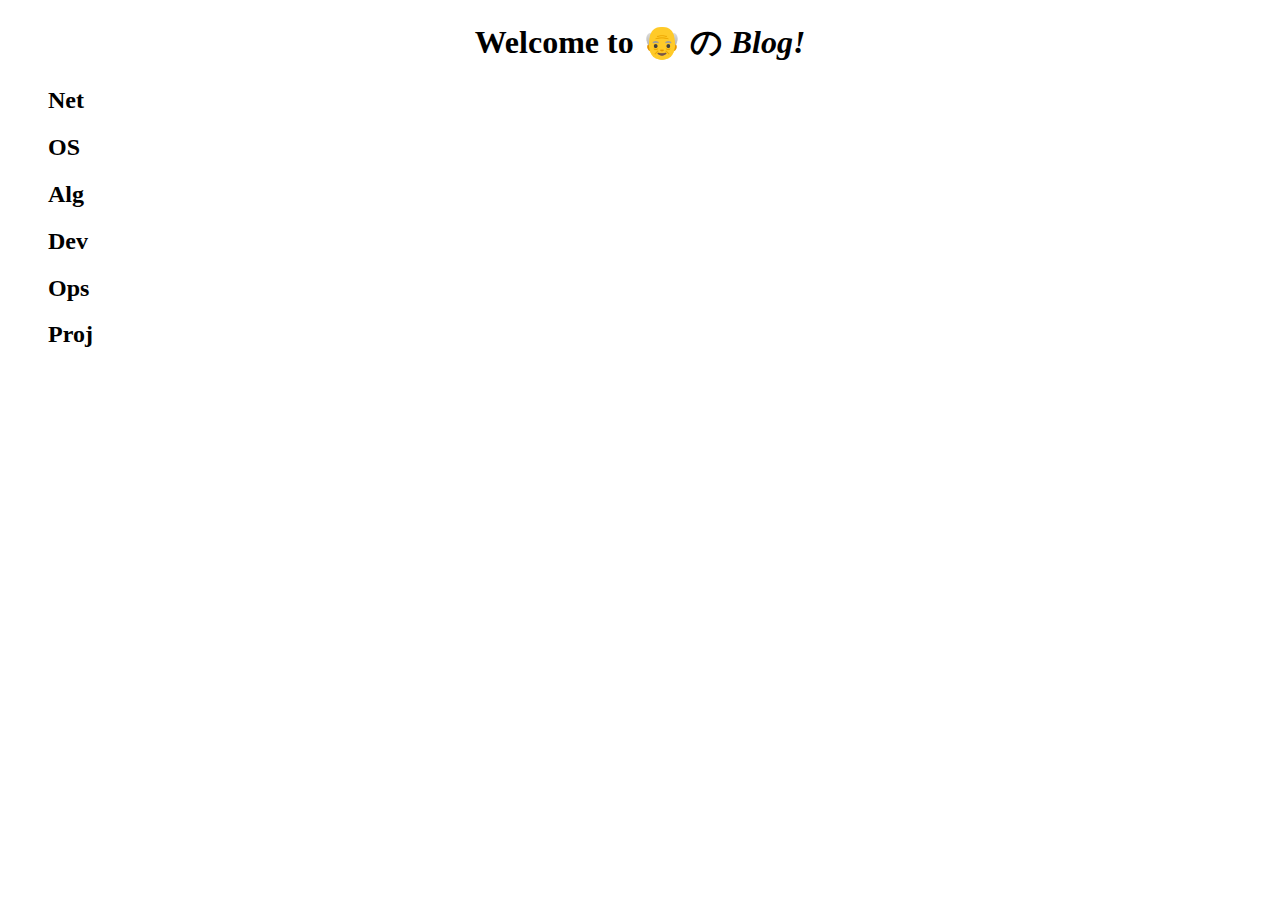
==== index.html @ 1ca4d8bd "初始化主页" ====
<!DOCTYPE html>
<html>
<head>
	<title>👴的博客</title>
	<style type="text/css">
		h1{
			text-align: center;
		}
	</style>
</head>
<body>
<h1>Welcome to 👴 の <em>Blog!</em></h1>
<ol>
	<h2>Net</h2>
</ol>
<ol>
	<h2>OS</h2>
</ol>
<ol>
	<h2>Alg</h2>
</ol>
<ol>
	<h2>Dev</h2>
</ol>
<ol>
	<h2>Ops</h2>
</ol>
<ol>
	<h2>Proj</h2>
</ol>
</body>
</html>
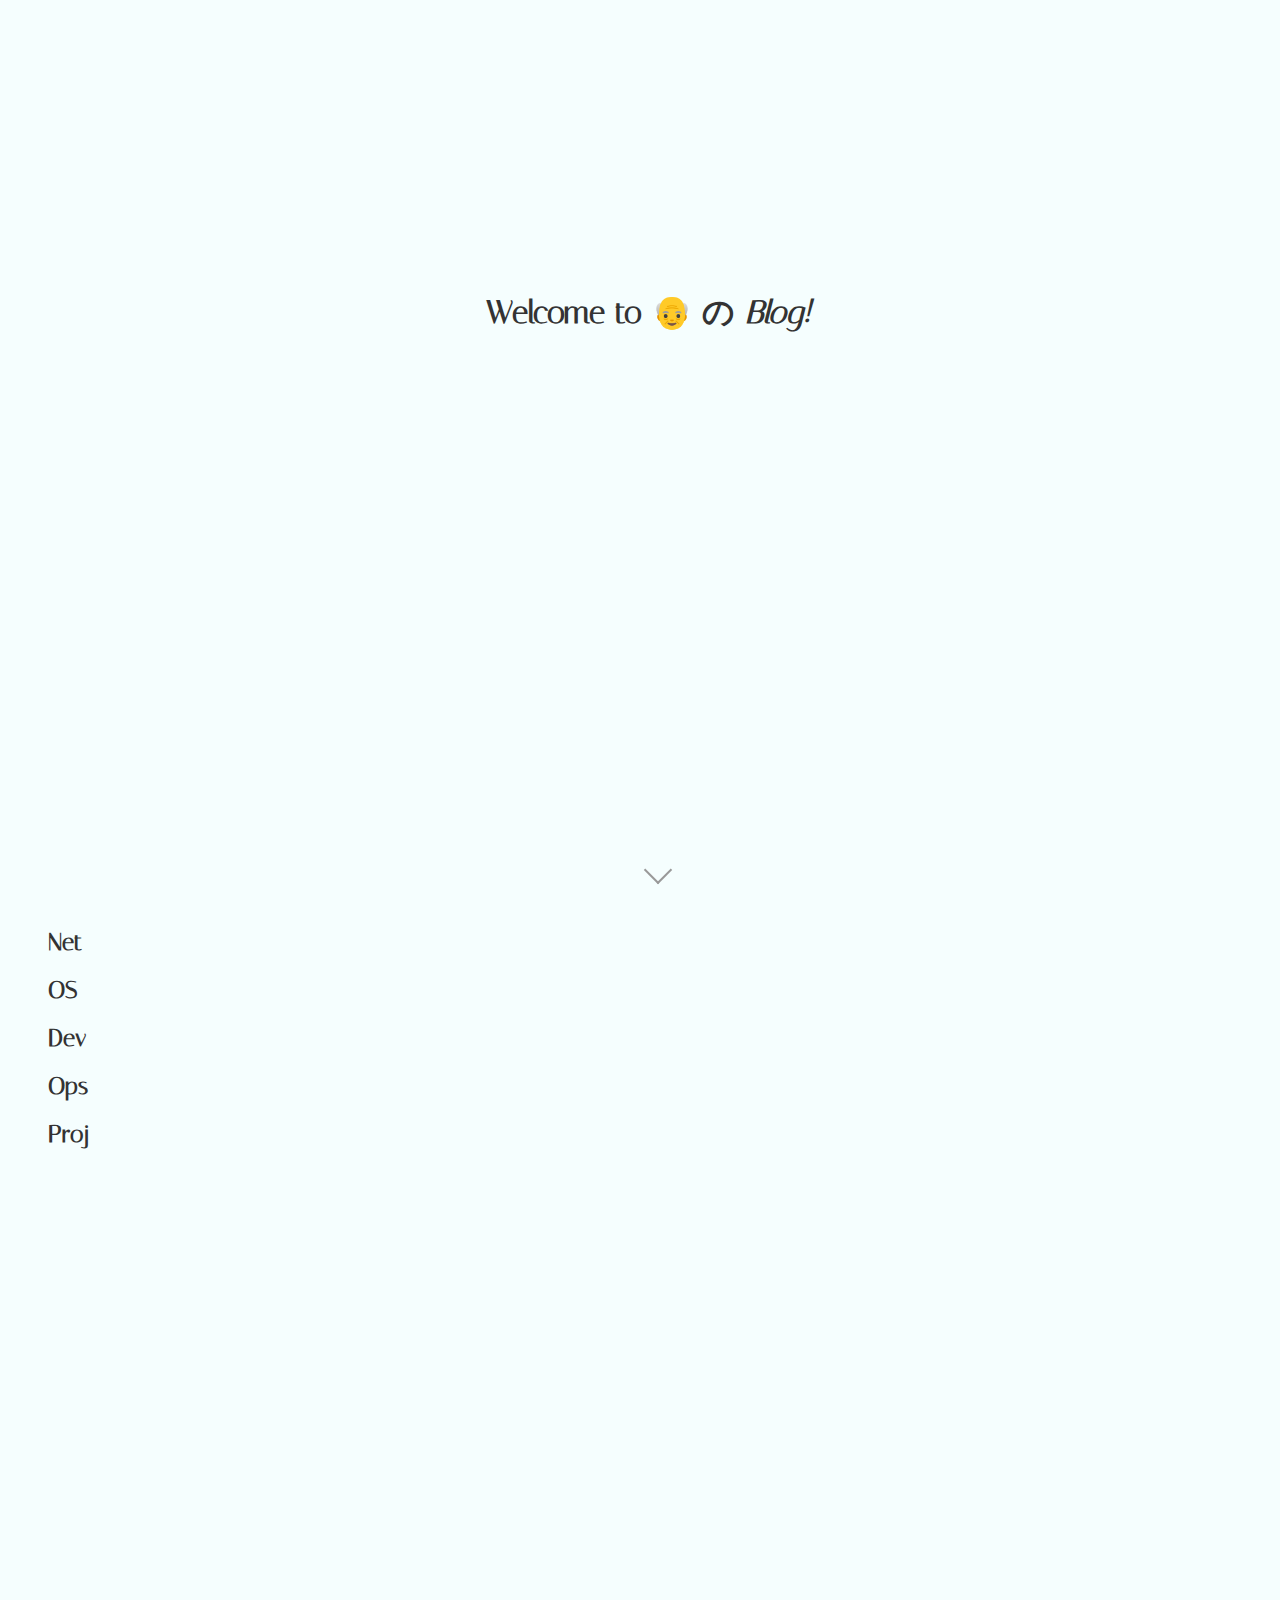
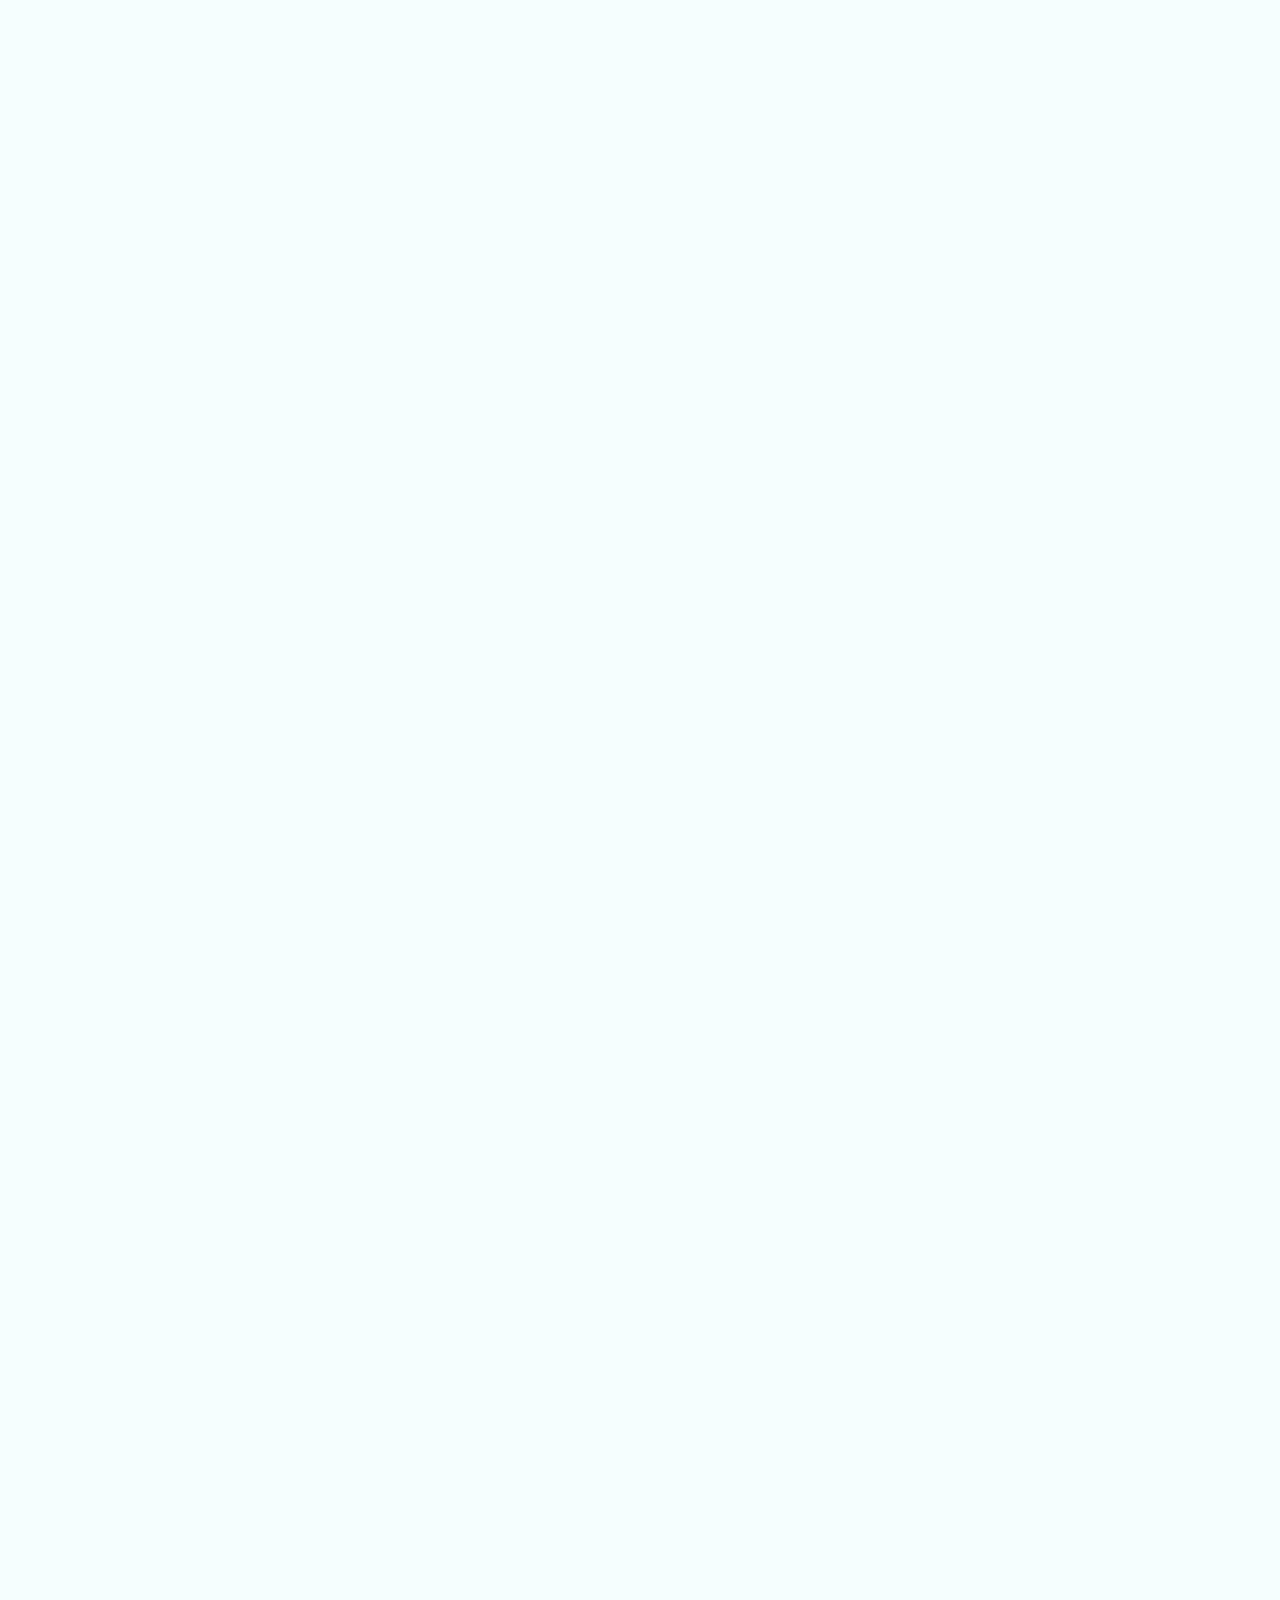
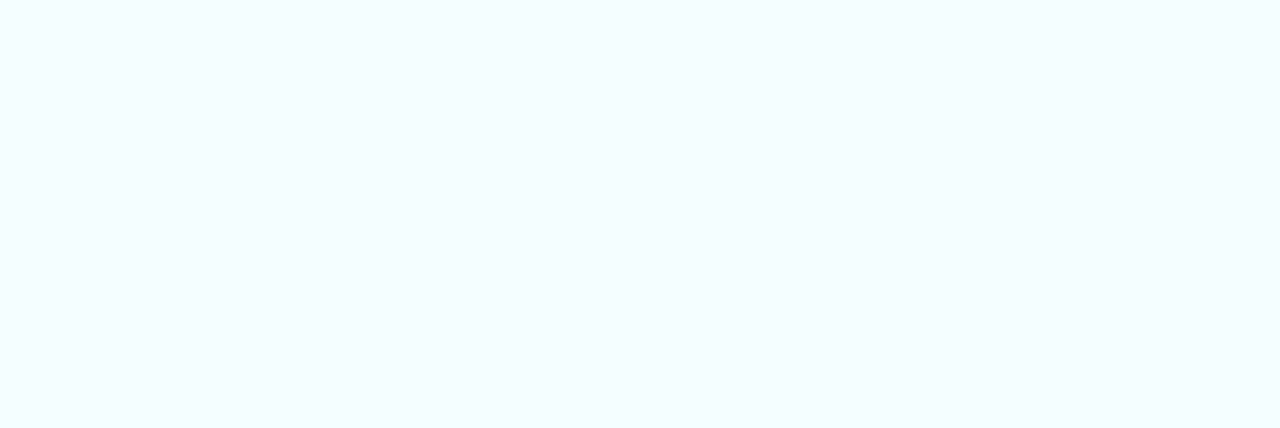
==== commit ae7db866: "++主页" ====
--- a/index.html
+++ b/index.html
@@ -2,31 +2,90 @@
 <html>
 <head>
 	<title>👴的博客</title>
+	<link href="https://fonts.googleapis.com/css2?family=Italiana&display=swap" rel="stylesheet">
 	<style type="text/css">
+		html,body{
+			background-color: #f5fefe;
+			color:#333333;
+			font-family: Italiana;
+			height: 100%;
+		}
+
 		h1{
 			text-align: center;
+		}
+
+		.abshead{
+			position: absolute;
+			top:30%;
+			width: 100%;
+		}
+		#title{
+			display: block;
+			height: 100%;
+			min-height: 50%;
+		}
+
+		.arrow{
+			width: 100%;
+			position: absolute;
+			bottom: 30px;
+			text-align: center;
+
+		}
+		.down-arrow::after {
+		    display: inline-block;
+		    content: " ";
+		    height: 18px;
+		    width: 18px;
+		    border-width: 0 2px 2px 0;
+		    border-color: #999999;
+		    border-style: solid;
+		    transform: matrix(0.71, 0.71, -0.71, 0.71, 0, 0);
+		    transform-origin: center;
+		    transition: transform .3s;
+		    position: absolute;
+		    top: 50%;
+		    left: 50%;
+		    margin-top: -10px;
+		}
+		.down-arrow:hover::after {
+		    border-color: #333333; 
+		}
+
+		#content{
+			height: 300%;
 		}
 	</style>
 </head>
 <body>
-<h1>Welcome to 👴 の <em>Blog!</em></h1>
-<ol>
-	<h2>Net</h2>
-</ol>
-<ol>
-	<h2>OS</h2>
-</ol>
-<ol>
-	<h2>Alg</h2>
-</ol>
-<ol>
-	<h2>Dev</h2>
-</ol>
-<ol>
-	<h2>Ops</h2>
-</ol>
-<ol>
-	<h2>Proj</h2>
-</ol>
+	<div id="title">
+		<div class="abshead">
+			<h1>Welcome to 👴 の <em>Blog!</em></h1>
+		</div>
+		<div class="arrow">
+			<a href="javascript:window.scrollTo({top:document.body.clientHeight,behavior: 'smooth'})"><div class="down-arrow"></div></a>
+		</div>
+	</div>
+	<div id="content">
+		<ol>
+			<h2>Net</h2>
+		</ol>
+		<ol>
+			<h2>OS</h2>
+		</ol>
+		<ol>
+			<h2>Dev</h2>
+		</ol>
+		<ol>
+			<h2>Ops</h2>
+		</ol>
+		<ol>
+			<h2>Proj</h2>
+		</ol>
+	</div>
+	<script type="text/javascript">
+		console.log("Welcome!!!!!!!!!!!!!!")
+	</script>
 </body>
 </html>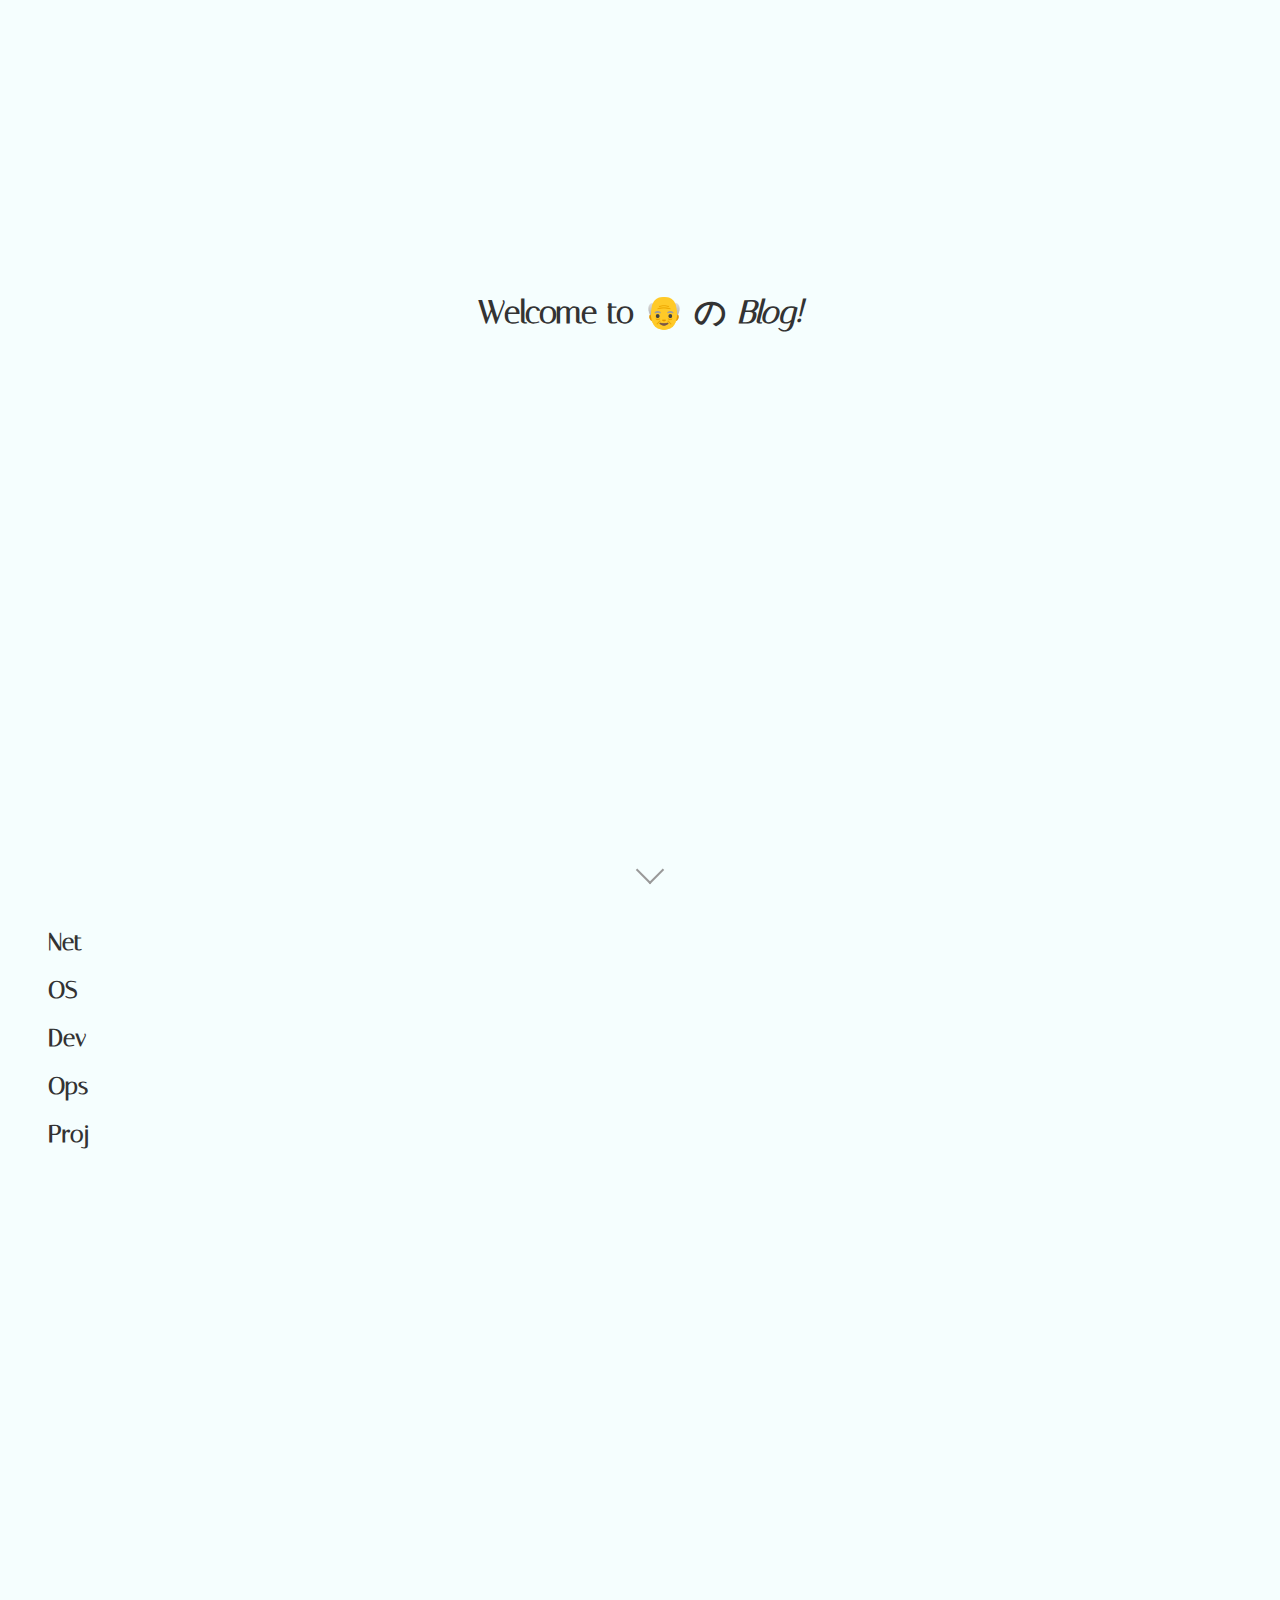
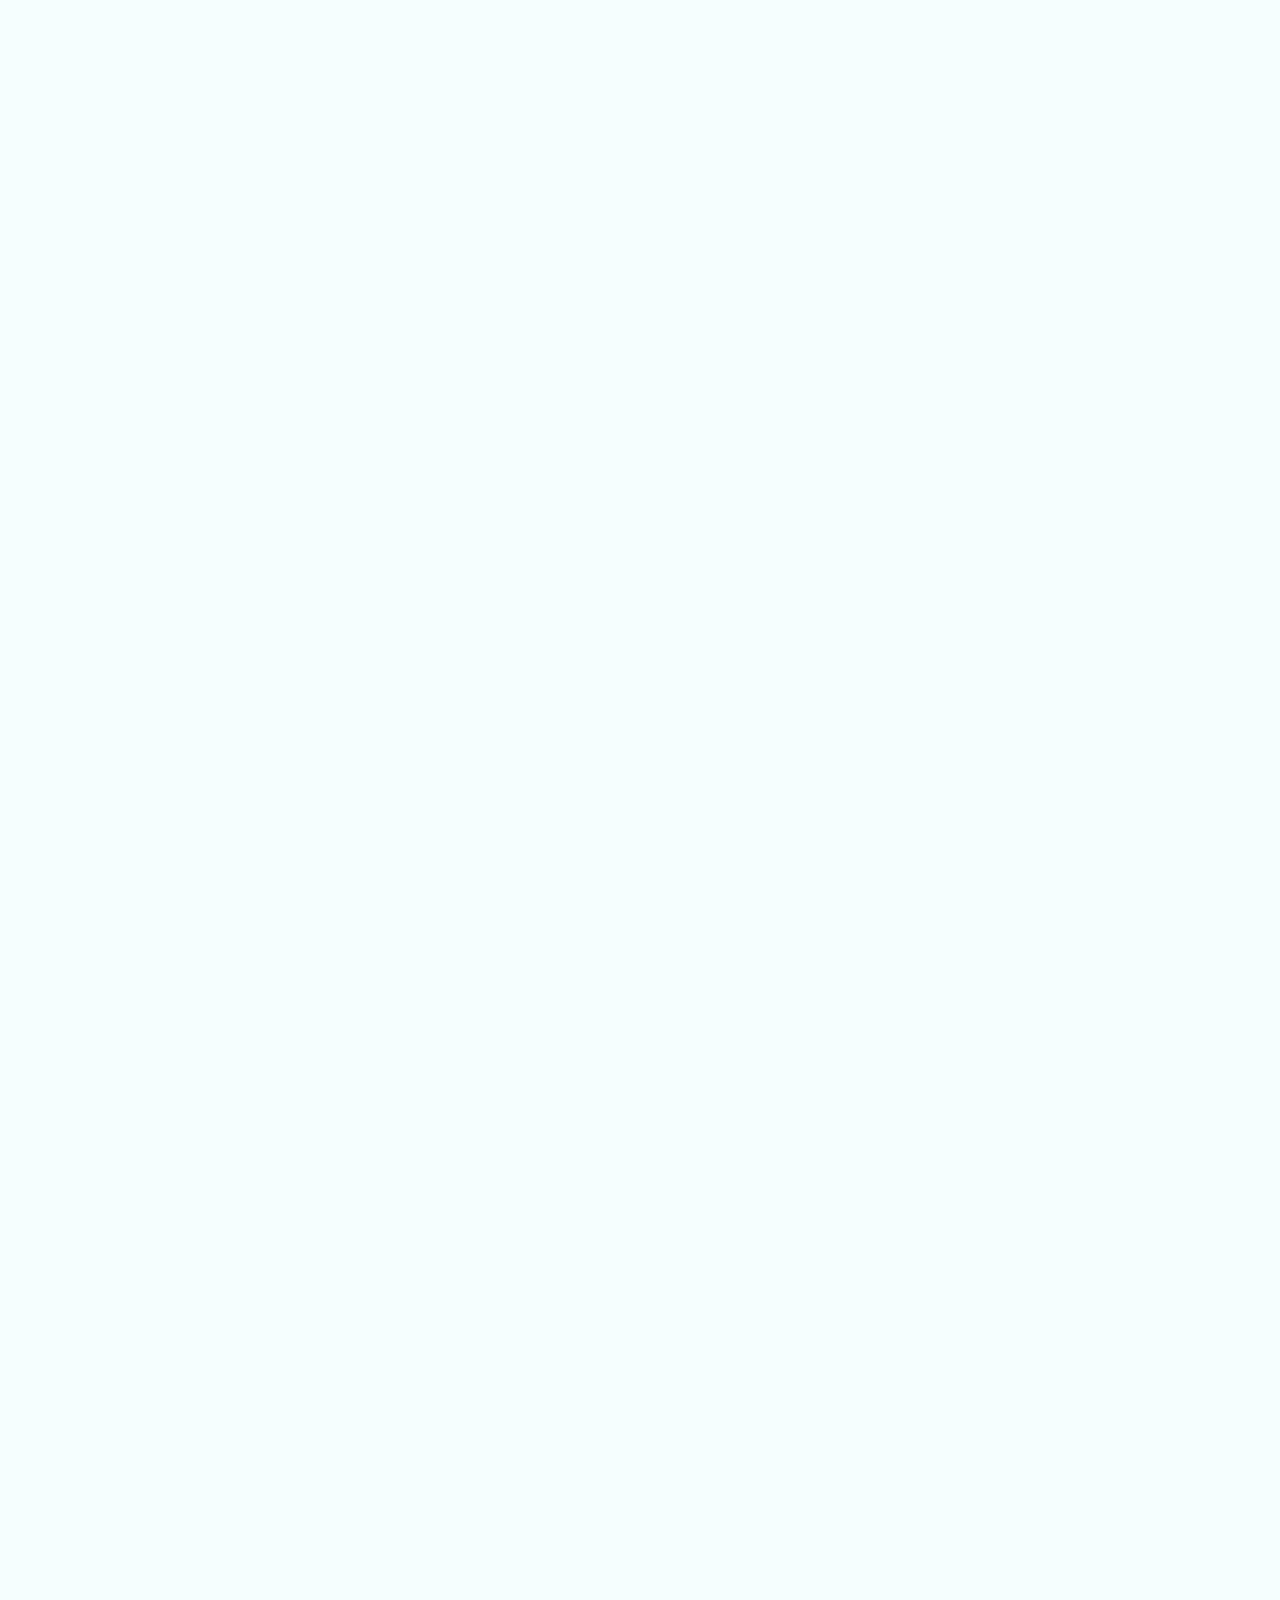
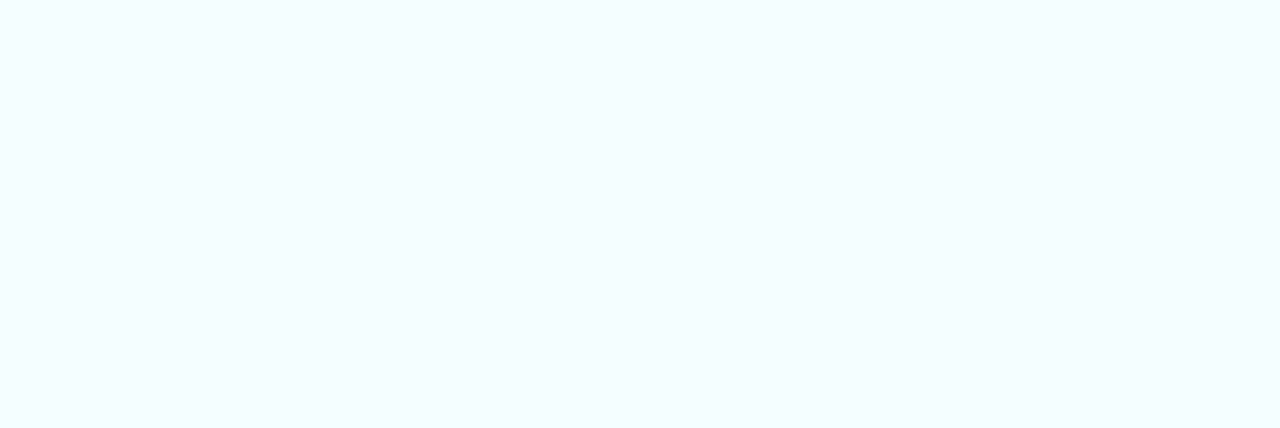
==== commit 471646f2: "slipt style and css file" ====
--- a/index.html
+++ b/index.html
@@ -3,60 +3,9 @@
 <head>
 	<title>👴的博客</title>
 	<link href="https://fonts.googleapis.com/css2?family=Italiana&display=swap" rel="stylesheet">
-	<style type="text/css">
-		html,body{
-			background-color: #f5fefe;
-			color:#333333;
-			font-family: Italiana;
-			height: 100%;
-		}
-
-		h1{
-			text-align: center;
-		}
-
-		.abshead{
-			position: absolute;
-			top:30%;
-			width: 100%;
-		}
-		#title{
-			display: block;
-			height: 100%;
-			min-height: 50%;
-		}
-
-		.arrow{
-			width: 100%;
-			position: absolute;
-			bottom: 30px;
-			text-align: center;
-
-		}
-		.down-arrow::after {
-		    display: inline-block;
-		    content: " ";
-		    height: 18px;
-		    width: 18px;
-		    border-width: 0 2px 2px 0;
-		    border-color: #999999;
-		    border-style: solid;
-		    transform: matrix(0.71, 0.71, -0.71, 0.71, 0, 0);
-		    transform-origin: center;
-		    transition: transform .3s;
-		    position: absolute;
-		    top: 50%;
-		    left: 50%;
-		    margin-top: -10px;
-		}
-		.down-arrow:hover::after {
-		    border-color: #333333; 
-		}
-
-		#content{
-			height: 300%;
-		}
-	</style>
+    <link href="main.css" rel="stylesheet">
+    <script type="text/javascript" src="./main.js"></script>
+    
 </head>
 <body>
 	<div id="title">
@@ -84,8 +33,5 @@
 			<h2>Proj</h2>
 		</ol>
 	</div>
-	<script type="text/javascript">
-		console.log("Welcome!!!!!!!!!!!!!!")
-	</script>
 </body>
 </html>--- a/main.css
+++ b/main.css
@@ -0,0 +1,73 @@
+html,
+body {
+    background-color: #f5fefe;
+    color: #333333;
+    font-family: Italiana;
+    height: 100%;
+}
+
+h1 {
+    text-align: center;
+}
+
+.abshead {
+    position: absolute;
+    top: 30%;
+    left: 0;
+    right: 0;
+}
+
+#title {
+    display: block;
+    height: 100%;
+    min-height: 50%;
+}
+
+.arrow {
+    width: 100%;
+    position: absolute;
+    bottom: 30px;
+    left: 0;
+    right: 0;
+    text-align: center;
+    animation: jump 2s infinite;
+}
+
+@keyframes jump {
+    0% {
+        transform: translate(0px, 0px);
+    }
+
+    50% {
+        transform: translate(0px, -10px);
+    }
+
+    100% {
+        transform: translate(0px, 0px);
+    }
+}
+
+.down-arrow::after {
+    display: inline-block;
+    content: " ";
+    height: 18px;
+    width: 18px;
+    border-width: 0 2px 2px 0;
+    border-color: #999999;
+    border-style: solid;
+    transform: matrix(0.71, 0.71, -0.71, 0.71, 0, 0);
+    transform-origin: center;
+    transition: transform .3s;
+    position: absolute;
+    top: 50%;
+    left: 50%;
+    margin-top: -10px;
+}
+
+.down-arrow:hover::after {
+    border-color: #333333;
+}
+
+#content {
+    height: 300%;
+}
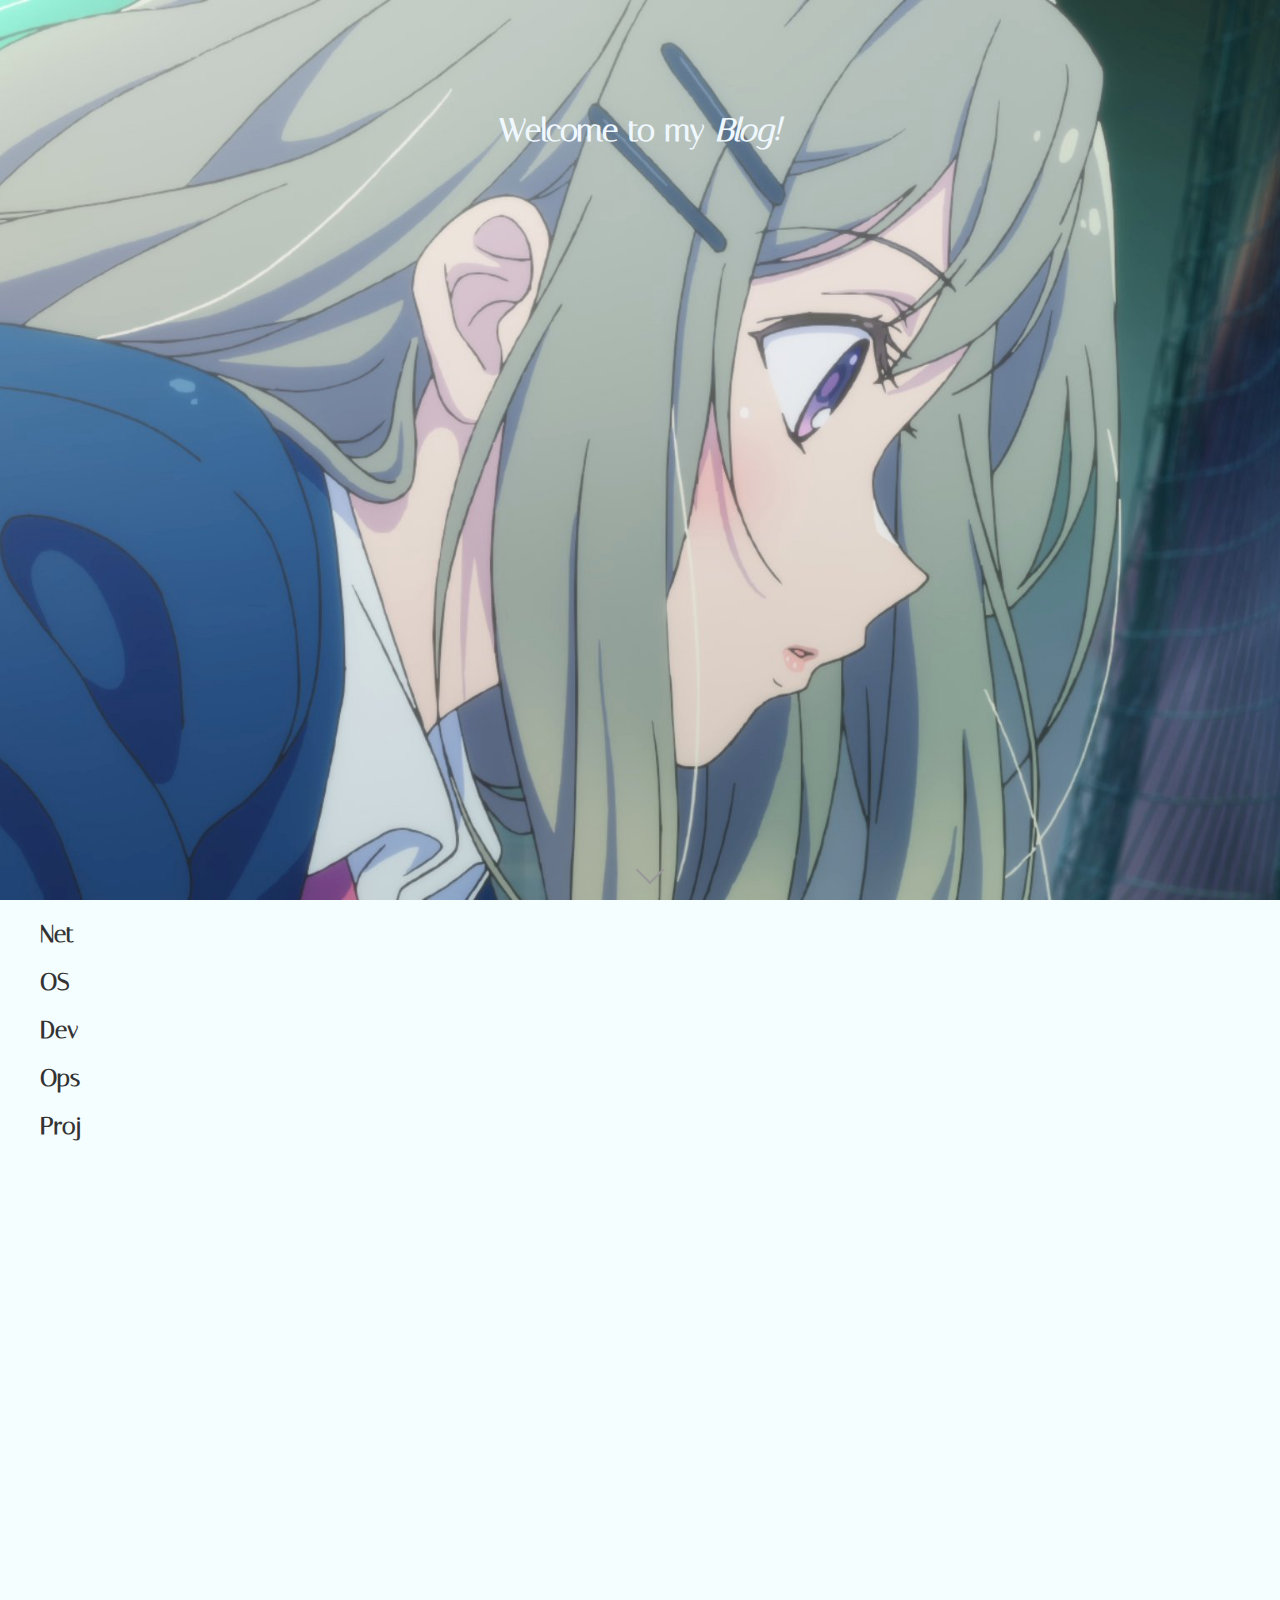
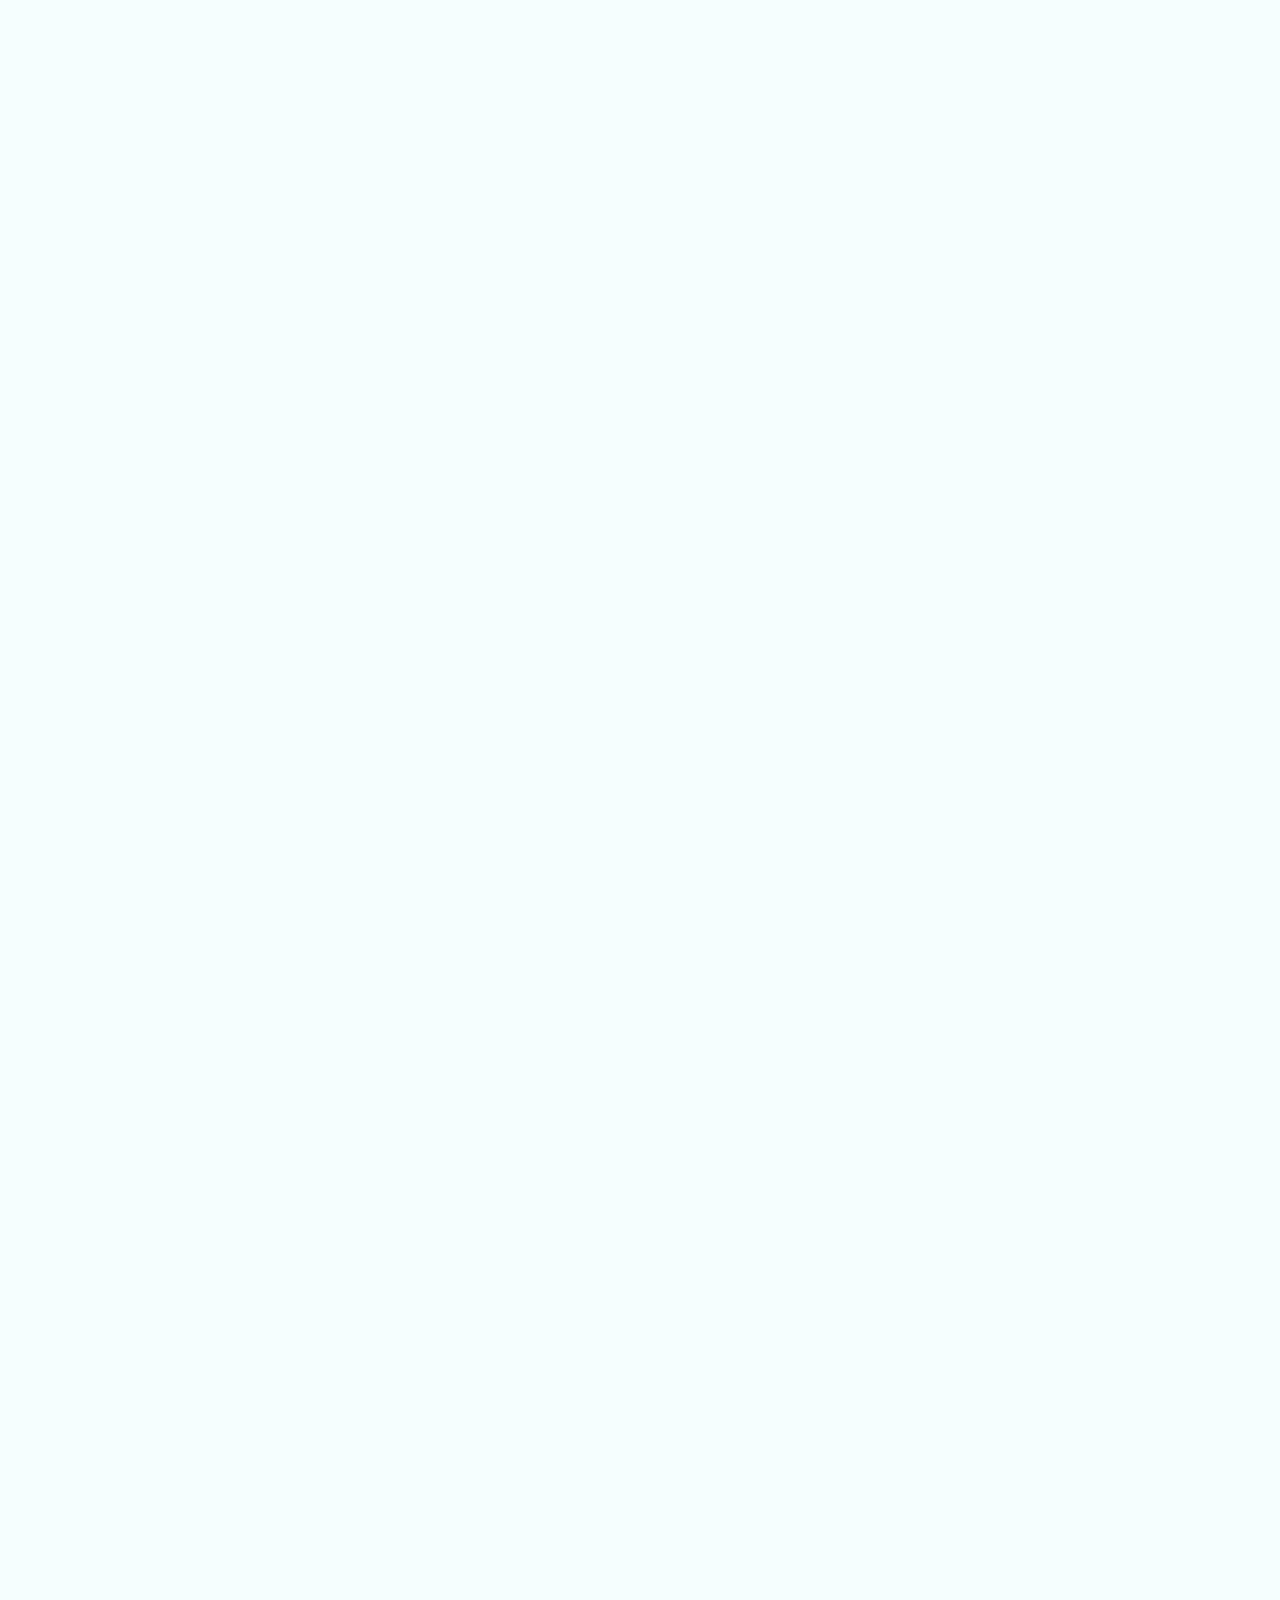
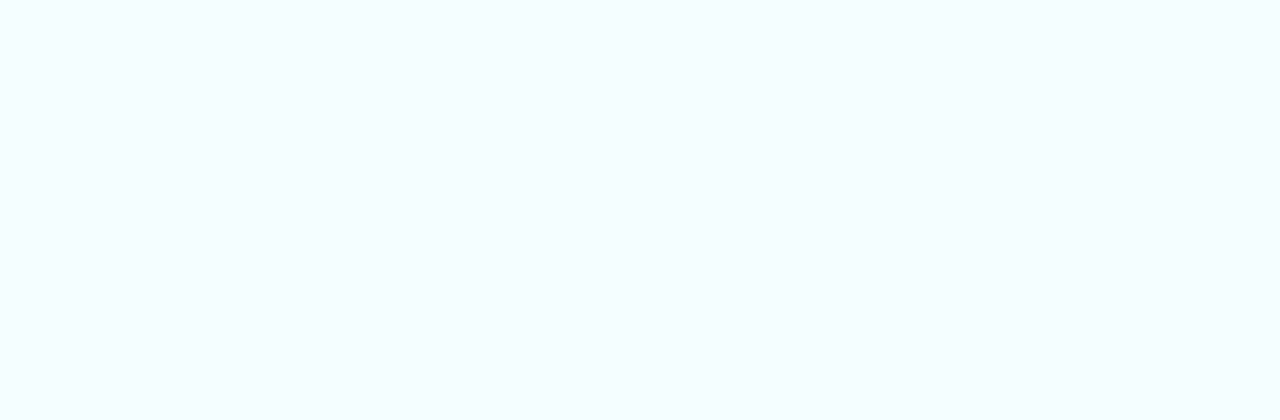
==== commit f1c34a13: "增加了背景图" ====
--- a/index.html
+++ b/index.html
@@ -1,19 +1,19 @@
 <!DOCTYPE html>
 <html>
 <head>
-	<title>👴的博客</title>
+	<title>俺の博客</title>
 	<link href="https://fonts.googleapis.com/css2?family=Italiana&display=swap" rel="stylesheet">
-    <link href="main.css" rel="stylesheet">
-    <script type="text/javascript" src="./main.js"></script>
+    <link href="./css/main.css" rel="stylesheet">
+    <script type="text/javascript" src="./js/main.js"></script>
     
 </head>
 <body>
 	<div id="title">
 		<div class="abshead">
-			<h1>Welcome to 👴 の <em>Blog!</em></h1>
+			<h1>Welcome to my <em>Blog!</em></h1>
 		</div>
 		<div class="arrow">
-			<a href="javascript:window.scrollTo({top:document.body.clientHeight,behavior: 'smooth'})"><div class="down-arrow"></div></a>
+			<a href="javascript:second_page()"><div class="down-arrow"></div></a>
 		</div>
 	</div>
 	<div id="content">
--- a/css/main.css
+++ b/css/main.css
@@ -0,0 +1,83 @@
+html,
+body {
+    background-color: #f5fefe;
+    color: #333333;
+    font-family: Italiana;
+    height: 100%;
+    margin: 0;
+    padding: 0;
+}
+
+body{
+    background-image: url("../assets/dcby.jpeg");
+    background-size: cover;
+    background-repeat: no-repeat;
+    background-position: center;
+}
+
+h1 {
+    text-align: center;
+}
+
+.abshead {
+    position: absolute;
+    top: 10%;
+    left: 0;
+    right: 0;
+    color: aliceblue;
+}
+
+#title {
+    display: block;
+    height: 100%;
+    min-height: 50%;
+}
+
+.arrow {
+    width: 100%;
+    position: absolute;
+    bottom: 30px;
+    left: 0;
+    right: 0;
+    text-align: center;
+    animation: jump 2s infinite;
+}
+
+@keyframes jump {
+    0% {
+        transform: translate(0px, 0px);
+    }
+
+    50% {
+        transform: translate(0px, -10px);
+    }
+
+    100% {
+        transform: translate(0px, 0px);
+    }
+}
+
+.down-arrow::after {
+    display: inline-block;
+    content: " ";
+    height: 18px;
+    width: 18px;
+    border-width: 0 2px 2px 0;
+    border-color: #999999;
+    border-style: solid;
+    transform: matrix(0.71, 0.71, -0.71, 0.71, 0, 0);
+    transform-origin: center;
+    transition: transform .3s;
+    position: absolute;
+    top: 50%;
+    left: 50%;
+    margin-top: -10px;
+}
+
+.down-arrow:hover::after {
+    border-color: #333333;
+}
+
+#content {
+    height: 300%;
+}
